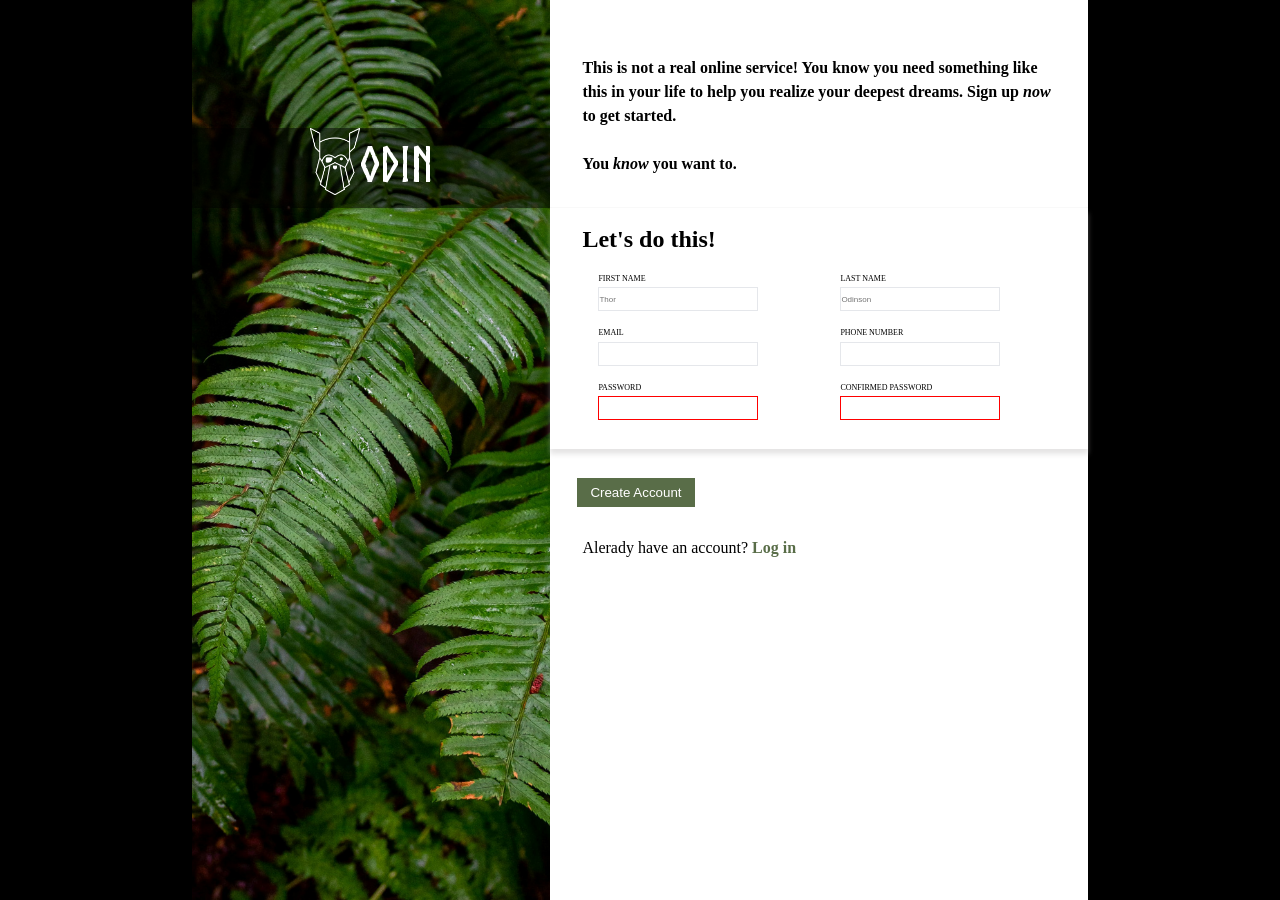
==== index.html @ f805b829 "Initial release: finished project" ====
<!DOCTYPE html>
<html lang="en">
<head>
    <meta charset="UTF-8">
    <meta name="viewport" content="width=device-width, initial-scale=1.0">
    <title>Sign-up Form</title>
    <link rel="stylesheet" href="style.css">
</head>
<body>
    <div class="container">
        <div class="image">
            <div class="logo-container">
                <img class="logo" src="images/odin-lined.png" alt="odin logo">
                <div class="logo-text">Odin</div>
            </div>
        </div>
        <div class="content">
            <div class="intro">
                <br> This is not a real online service! You know you need something like this in
                    your life to help you realize your deepest dreams. Sign up <i>now</i> to get started.</p>
                <br>
                <p>You <i>know</i> you want to.</p>
            </div>

            <form action="" method="" class="form">
                <div class="form-data">
                    <h2>Let's do this!</h2>
                    <div class="data-container">
                        <div class="input-data1">
                            <div>
                                <label for="first-name">FIRST NAME</label>
                                <input type="text" id="first-name" placeholder="Thor" name="user_first_name">
                            </div>

                            <div>
                                <label for="email">EMAIL</label>
                                <input type="email" id="email" name="user_email">
                            </div>

                            <div>
                                <label for="pass">PASSWORD</label>
                                <input type="password" id="pass" name="user_pass" 
                                pattern="(?=.*\d)(?=.*[a-z])(?=.*[A-Z]).{8,}" title="Must contain at least one number and one uppercase and lowercase letter, and at least 8 or more characters" required>
                            </div>
                        </div>

                        <div class="input-data2">
                            <div>
                                <label for="last-name">LAST NAME</label>
                                <input type="text" id="last-name" placeholder="Odinson" name="user_last_name">
                            </div>

                            <div>
                                <label for="ph">PHONE NUMBER</label>
                                <input type="number" id="ph" name="user_phNo" pattern="[0-9]{11}">
                            </div>

                            <div>
                                <label for="con-pass">CONFIRMED PASSWORD</label>
                                <input type="password" id="con-pass" name="user_conpass" 
                                pattern="(?=.*\d)(?=.*[a-z])(?=.*[A-Z]).{8,}" title="Must contain at least one number and one uppercase and lowercase letter, and at least 8 or more characters" required>
                            </div>
                        </div>     
                    </div>
                </div>

                <div class="button">
                    <button type="submit">Create Account</button>
                </div>

                <div class="footer">
                    <p>Alerady have an account? <a href="#">Log in</a></p>
                </div>
            </form>
        </div>
    </div>
</body>
</html>
---- style.css ----
*,
*::before,
*::after {
    box-sizing: border-box;
    margin: 0;
    padding: 0;
}

@font-face {
    font-family: 'Norse';
    src: url('font/Norse-Bold.woff2') format('woff2'),
        url('font/Norse-Bold.woff') format('woff');
    font-weight: bold;
    font-style: normal;
    font-display: swap;
}


body{
    line-height: 1.5;
    background-color: black;
}

p{
    text-wrap: pretty;
}

.container {
    display: flex;
    width: 70%;
    margin: auto;
    height: 100vh;
    
}

.image {
    background: url(images/background.jpg);
    background-size: cover;
    background-position: center;
    width: 40%;
}

.logo-container{
    display: flex;
    justify-content: center;
    background-color: rgba(0, 0, 0, 0.5); 
    margin-top: 8em;
    height: 5rem;
}

.logo-container .logo-text{

    color: white;
    font-family: "Norse",sans-serif;
    font-size: 3rem;
}

.logo-container .logo{
    height: 4.2rem;
    width: auto;
}

.content {
    background-color: white;
    width: 60%;
    /* display: flex;
    flex-direction: column;
    justify-content: center; */
    padding: 1em 0;
}

.intro{
    padding: 1em 2em;
    font-weight: bold;
}

.form-data{
    box-shadow: 0 -0.3px 0.3px rgba(190, 187, 187, 0.4),  
                0 5px 5px rgba(190, 187, 187, 0.4); 
    margin: 1em 0;
    padding: 0.8em 2em;
}

.data-container{
    display: flex;
    gap: 50px;
}

.data-container div {
    padding: 0.5em;
}

label{
    display: block;
    font-size: 0.5rem;
}

input {
    display: inline-block;
    width: 10rem;
    height: 1.5rem;
    border: 1px solid #E5E7EB;
    font-size: 0.5rem;
}

button {
    padding: 0.5em 1em;
    margin: 1em 2em;
    color: white;
    background-color: #596D48;
    text-decoration: none;
    border: none;
}

.footer {
    margin: 1em 2em;
}

.footer a{
    color: #596D48;
    font-weight: bold;
    text-decoration: none;
}

input:focus {
    border-color: blue;
    outline: none;
}

input:invalid {
    border-color: red;
}

@media (max-width: 768px) {
    .container {
        flex-direction: row;      
        width: 100%;              
        height: 100vh;         
    }

    html, body {
        overflow: hidden;         
    }
}
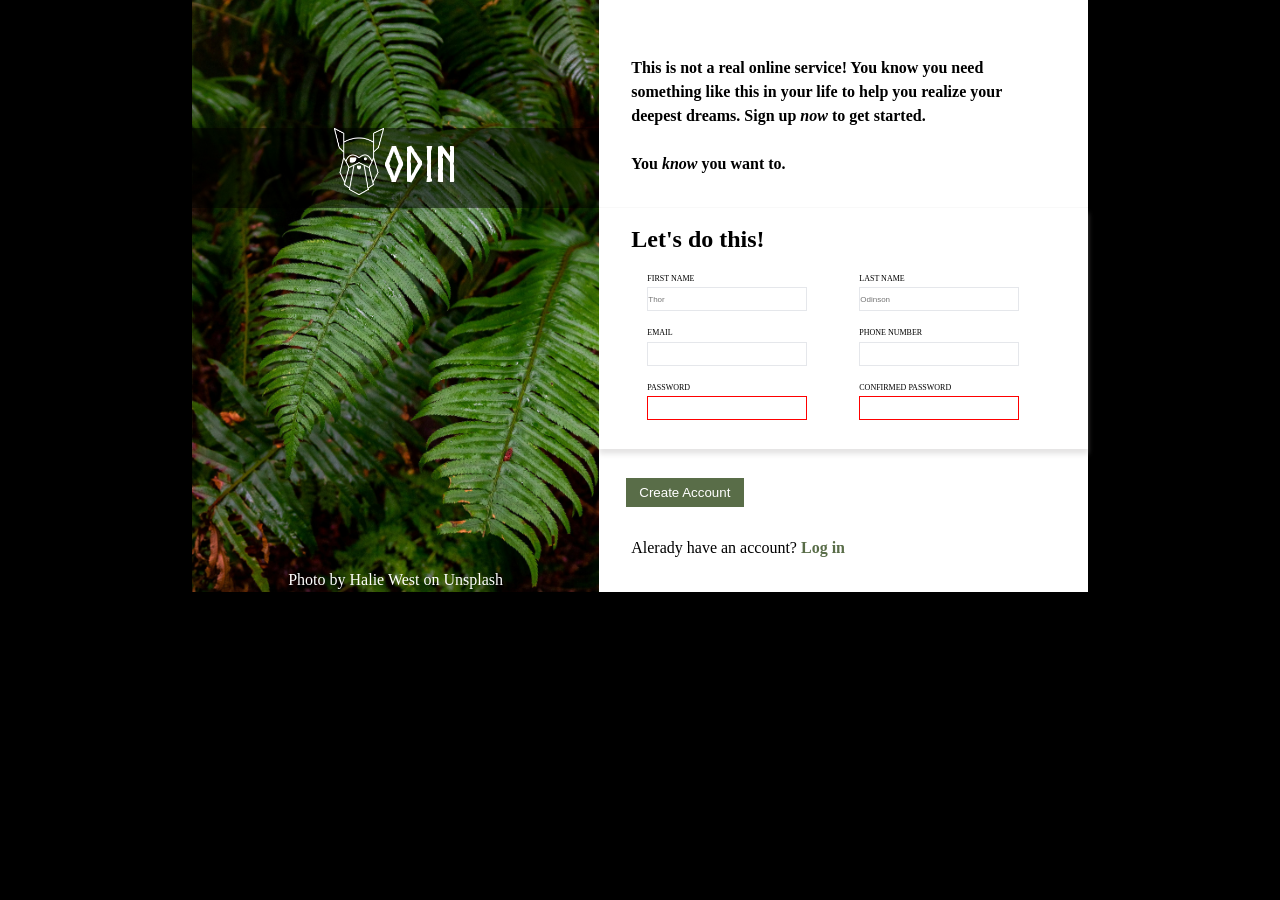
==== commit ce048e53: "Add photo credit and some flex properties" ====
--- a/index.html
+++ b/index.html
@@ -13,6 +13,8 @@
                 <img class="logo" src="images/odin-lined.png" alt="odin logo">
                 <div class="logo-text">Odin</div>
             </div>
+            
+             <p class="photo-credit">Photo by Halie West on Unsplash</p>
         </div>
         <div class="content">
             <div class="intro">
--- a/style.css
+++ b/style.css
@@ -29,7 +29,8 @@
     display: flex;
     width: 70%;
     margin: auto;
-    height: 100vh;
+    height: auto;
+    position: relative;
     
 }
 
@@ -38,6 +39,17 @@
     background-size: cover;
     background-position: center;
     width: 40%;
+    flex: 1;
+    display: flex;
+    flex-direction: column;
+    justify-content: space-between;
+    position: relative;
+}
+
+.photo-credit{
+    color: white;
+    text-align: center;
+    
 }
 
 .logo-container{
@@ -63,9 +75,10 @@
 .content {
     background-color: white;
     width: 60%;
-    /* display: flex;
+    flex: 1.2;
+    display: flex;
     flex-direction: column;
-    justify-content: center; */
+    justify-content: center;
     padding: 1em 0;
 }
 
@@ -83,7 +96,8 @@
 
 .data-container{
     display: flex;
-    gap: 50px;
+    flex-wrap: wrap;
+    gap: 20px;
 }
 
 .data-container div {
@@ -131,14 +145,14 @@
     border-color: red;
 }
 
-@media (max-width: 768px) {
+/* @media (max-width: 768px) {
     .container {
         flex-direction: row;      
         width: 100%;              
-        height: 100vh;         
+        height: auto;         
     }
 
     html, body {
-        overflow: hidden;         
+        overflow: scroll;         
     }
-}+} */
